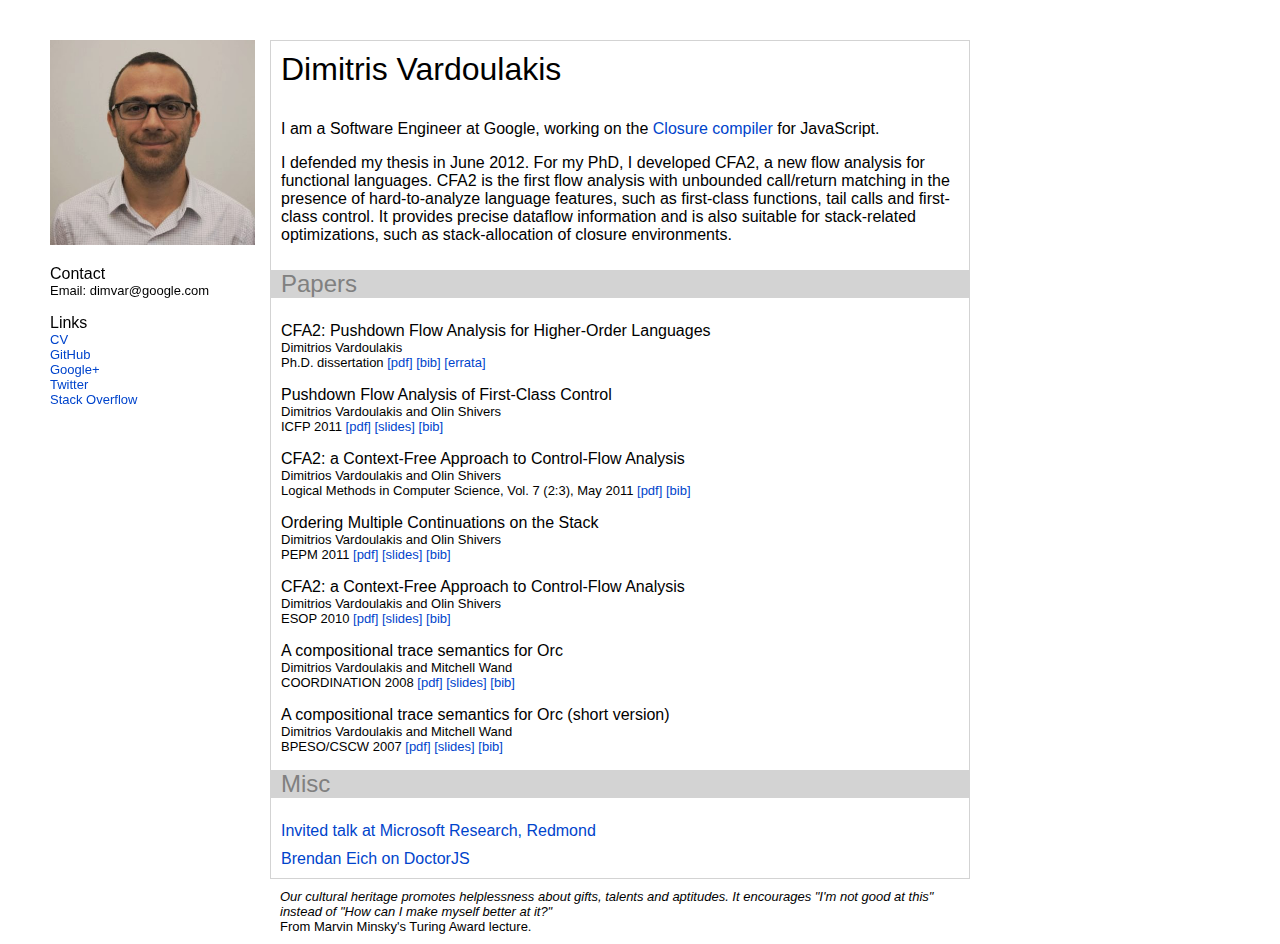
==== index.html @ 7b69be5a "Moving homepage from ccs to github." ====
<!DOCTYPE html>
<html>
  <head>
    <title>Dimitris Vardoulakis - Northeastern University</title>
    <link rel="stylesheet" href="homepage.css">
  </head>
  <body>
    <span id="leftcol">
      <img src="dimvar.jpg" height="205" width="205"/>

      <div id="contactinfo">
        <div class="leftcoltitle">Contact</div>
        <div id="emailbox">Email:<span id="email"></span></div>
      </div>

      <div id="links">
        <div class="leftcoltitle">Links</div>
        <a class="mylink" href="cv.html">CV</a>
        <a class="mylink" href="http://github.com/dimvar">GitHub</a>
        <a class="mylink" href="https://plus.google.com/117272029222335279866">
          Google+
        </a>
        <a class="mylink" href="http://twitter.com/dimvar">Twitter</a>
        <a class="mylink" href="http://stackoverflow.com/users/308750/dimvar">
          Stack Overflow
        </a>
      </div>
    </span>

    <span id="rightcol">
      <div id="main">

        <div id="shortbio">
          <div id="titlename">Dimitris Vardoulakis</div>
          <p>
            I am a Software Engineer at Google, working on the 
            <a href="https://developers.google.com/closure/compiler/">
              Closure compiler
            </a>
            for JavaScript.
          </p>
          <p>
            I defended my thesis in June 2012.
            For my PhD, I developed CFA2, a new flow analysis for functional 
            languages. CFA2 is the first flow analysis with unbounded call/return
            matching in the presence of hard-to-analyze language features, such as
            first-class functions, tail calls and first-class control.
            It provides precise dataflow information and is also suitable for
            stack-related optimizations, such as stack-allocation of closure 
            environments.
          </p>
        </div>

        <div id="papers">
          <div id="rightcoltitle">Papers</div>
          <div class="paper">
            <div class="title">
              CFA2: Pushdown Flow Analysis for Higher-Order Languages
            </div>
            <div class="authors">
              Dimitrios Vardoulakis
            </div>
            <div class="info">
              Ph.D. dissertation
              <a href="papers/diss.pdf">[pdf]</a>
              <a href="papers/diss-bib">[bib]</a>
              <a href="papers/diss-errata.txt">[errata]</a>
            </div>
          </div>

          <div class="paper">
            <div class="title">
              Pushdown Flow Analysis of First-Class Control
            </div>
            <div class="authors">
              Dimitrios Vardoulakis and Olin Shivers
            </div>
            <div class="info">
              ICFP 2011
              <a href="papers/cfa2-1st-class.pdf">[pdf]</a>
              <a href="papers/cfa2-1st-class-slides.pdf">[slides]</a>
              <a href="papers/cfa2-1st-class-bib">[bib]</a>
            </div>
          </div>

          <div class="paper">
            <div class="title">
              CFA2: a Context-Free Approach to Control-Flow Analysis
            </div>
            <div class="authors">
              Dimitrios Vardoulakis and Olin Shivers
            </div>
            <div class="info">
              Logical Methods in Computer Science, Vol. 7 (2:3), May 2011
              <a href="http://arxiv.org/pdf/1102.3676">[pdf]</a>
              <a href="papers/cfa2-lmcs-bib">[bib]</a>
            </div>
          </div>

          <div class="paper">
            <div class="title">
              Ordering Multiple Continuations on the Stack
            </div>
            <div class="authors">
              Dimitrios Vardoulakis and Olin Shivers
            </div>
            <div class="info">
              PEPM 2011
	      <a href="papers/rcps-NU-CCIS-11-01.pdf">[pdf]</a>
              <a href="papers/rcps-pepm11-slides.pdf">[slides]</a>
              <a href="papers/rcps-pepm11-bib">[bib]</a>
            </div>
          </div>

          <div class="paper">
            <div class="title">
              CFA2: a Context-Free Approach to Control-Flow Analysis
            </div>
            <div class="authors">
              Dimitrios Vardoulakis and Olin Shivers
            </div>
            <div class="info">
              ESOP 2010
              <a href="papers/cfa2-NU-CCIS-10-01.pdf">[pdf]</a>
              <a href="papers/cfa2-esop-slides.pdf">[slides]</a>
              <a href="papers/cfa2-esop-bib">[bib]</a>
            </div>
          </div>

          <div class="paper">
            <div class="title">
              A compositional trace semantics for Orc
            </div>
            <div class="authors">
              Dimitrios Vardoulakis and Mitchell Wand
            </div>
            <div class="info">
              COORDINATION 2008
              <a href="papers/orc-coord.pdf">[pdf]</a>
	      <a href="papers/orc-coord-slides.pdf">[slides]</a>
	      <a href="papers/orc-coord-bib">[bib]</a>
            </div>
          </div>

          <div class="paper">
            <div class="title">
              A compositional trace semantics for Orc (short version)
            </div>
            <div class="authors">
              Dimitrios Vardoulakis and Mitchell Wand
            </div>
            <div class="info">
              BPESO/CSCW 2007
              <a href="papers/orc-bpeso.pdf">[pdf]</a>
              <a href="papers/orc-bpeso-slides.pdf">[slides]</a>
	      <a href="papers/orc-bpeso-bib">[bib]</a>
            </div>
          </div>
        </div>

        <div id="misc">
          <div id="rightcoltitle">Misc</div>
          <div class="miscitem">
            <a href="http://research.microsoft.com/apps/video/dl.aspx?id=151000&l=i">
              Invited talk at Microsoft Research, Redmond
            </a>
          </div>
          <div class="miscitem">
            <a href="http://brendaneich.com/2010/08/static-analysis-ftw">
              Brendan Eich on DoctorJS
            </a>
          </div>
        </div>

      </div>

      <div id="bottom">
        <div id="minskyquote">
          Our cultural heritage promotes helplessness about gifts, talents and
          aptitudes. It encourages "I'm not good at this" instead of "How can I
          make myself better at it?"
        </div>
        <div>
          From Marvin Minsky's Turing Award lecture.
        </div>
      </div>
    </span>

    <script type="text/javascript" src="homepage.js"></script>
    <!-- start of google analytics code -->
    <script type="text/javascript">
      var gaJsHost = (("https:" == document.location.protocol) ?
                      "https://ssl." : "http://www.");
       document.write(unescape("%3Cscript src='" + gaJsHost + "google-analytics.com/ga.js' type='text/javascript'%3E%3C/script%3E"));
    </script>
    <script type="text/javascript">
       try {
         var pageTracker = _gat._getTracker("UA-9268577-1");
         pageTracker._trackPageview();
       }
       catch(err) {}
    </script>
    <!-- end of google analytics code -->
  </body>
</html>
---- homepage.css ----
body {
    font-family: sans-serif;
}

a:link, a:visited {
    color: #0044CC;
    text-decoration: none;
}

#leftcol {
    position: fixed;
    top: 40px;
    left: 50px;
    width: 220px;
}

#contactinfo {
    padding-top: 1em;
    padding-bottom: 1em;
}

#emailbox, .mylink {
    font-size: small;
}

.mylink {
    display: block;
}

#rightcol {
    position: absolute;
    top: 40px;
    left: 270px;
    width: 700px;
}

#main {
    border: solid 1px lightgray;
}

#titlename {
    font-size: xx-large;
    margin-bottom: 1em;
}

#shortbio {
    padding: 10px;
}

#rightcoltitle {
    font-size: x-large;
    color: gray;
    margin-bottom: 1em;
    background-color: lightgray;
    padding-left: 10px;
}

.paper {
    padding-left: 10px;
    margin-bottom: 1em;
}

.paper .authors, .paper .info {
    font-size: small;
}

.miscitem {
    padding-left: 10px;
    margin-bottom: 10px;
}

#bottom {
    font-size: small;
    padding: 10px;
}

#minskyquote {
    font-style: italic;
}
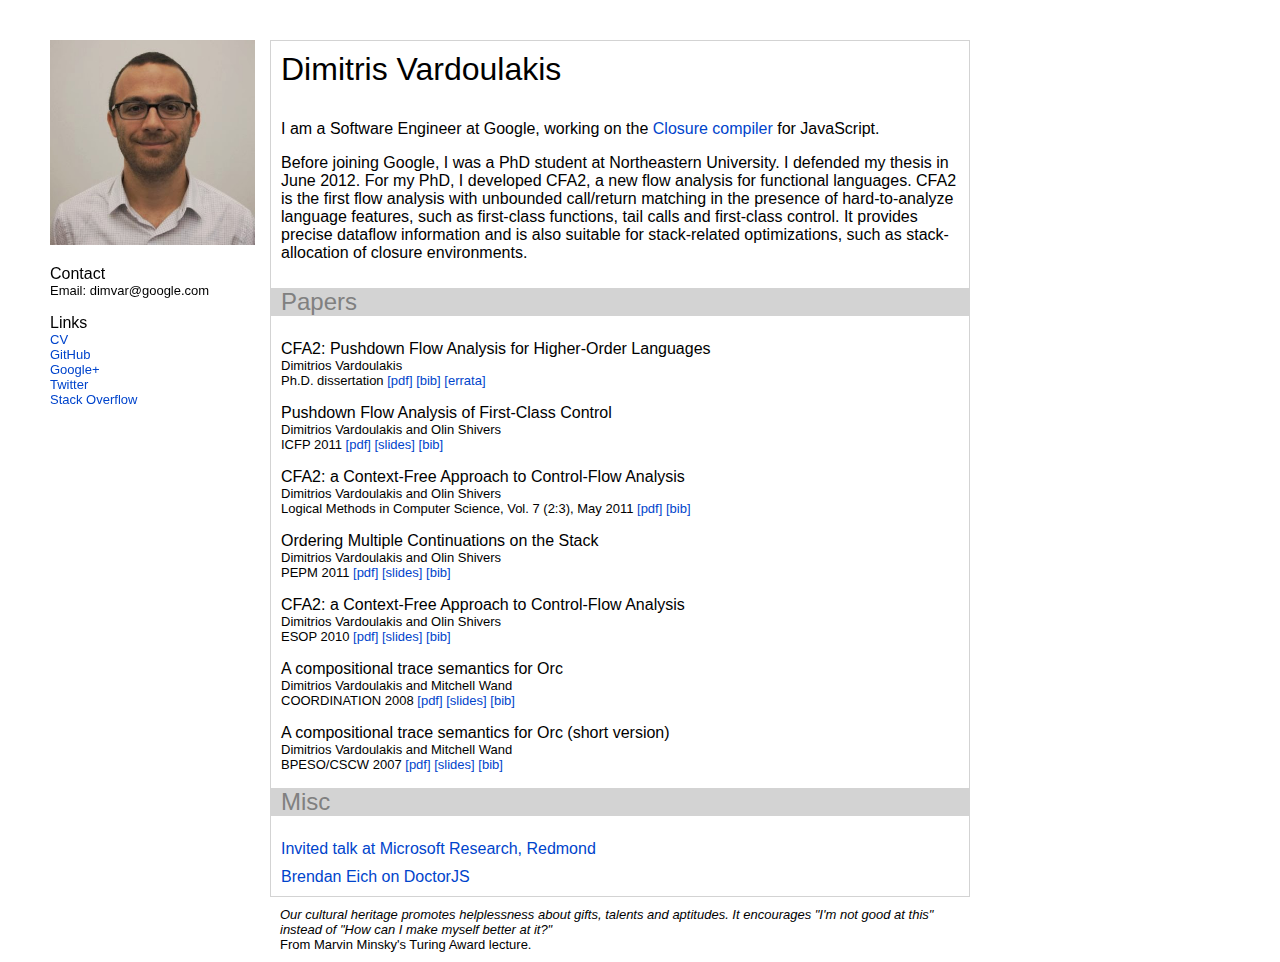
==== commit 05bdc529: "foo" ====
--- a/index.html
+++ b/index.html
@@ -1,7 +1,7 @@
 <!DOCTYPE html>
 <html>
   <head>
-    <title>Dimitris Vardoulakis - Northeastern University</title>
+    <title>Dimitris Vardoulakis</title>
     <link rel="stylesheet" href="homepage.css">
   </head>
   <body>
@@ -40,11 +40,14 @@
             for JavaScript.
           </p>
           <p>
+            Before joining Google, I was a PhD student at Northeastern
+            University.
             I defended my thesis in June 2012.
             For my PhD, I developed CFA2, a new flow analysis for functional 
-            languages. CFA2 is the first flow analysis with unbounded call/return
-            matching in the presence of hard-to-analyze language features, such as
-            first-class functions, tail calls and first-class control.
+            languages. CFA2 is the first flow analysis with unbounded
+            call/return matching in the presence of hard-to-analyze language
+            features, such as first-class functions, tail calls and first-class
+            control.
             It provides precise dataflow information and is also suitable for
             stack-related optimizations, such as stack-allocation of closure 
             environments.
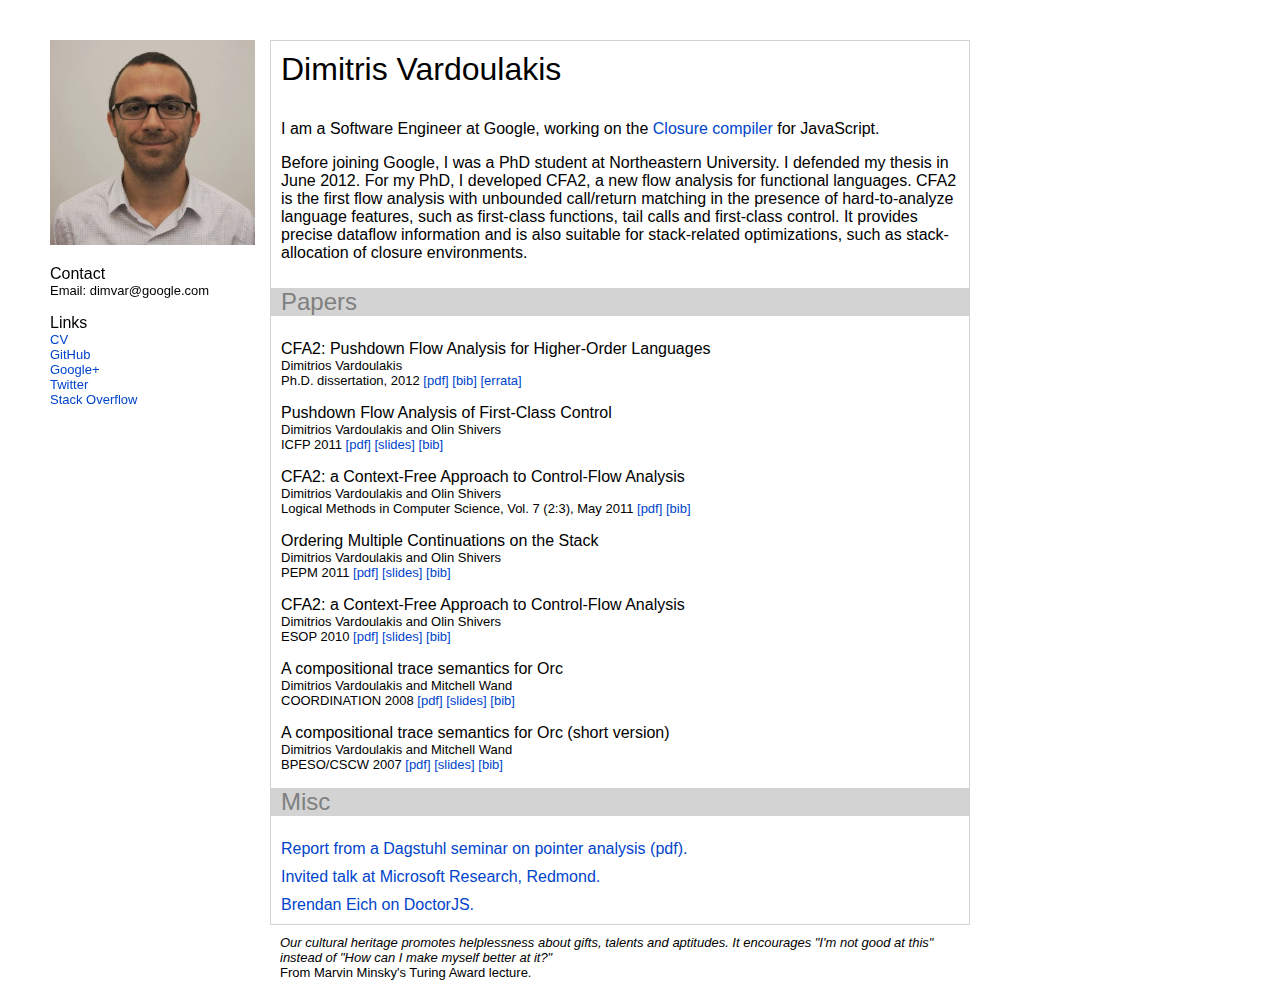
==== commit 1cfcd90f: "Link to Dagstuhl report" ====
--- a/index.html
+++ b/index.html
@@ -64,7 +64,7 @@
               Dimitrios Vardoulakis
             </div>
             <div class="info">
-              Ph.D. dissertation
+              Ph.D. dissertation, 2012
               <a href="papers/diss.pdf">[pdf]</a>
               <a href="papers/diss-bib">[bib]</a>
               <a href="papers/diss-errata.txt">[errata]</a>
@@ -164,13 +164,18 @@
         <div id="misc">
           <div id="rightcoltitle">Misc</div>
           <div class="miscitem">
+            <a href="papers/dagstuhl-pointer-analysis-report.pdf">
+              Report from a Dagstuhl seminar on pointer analysis (pdf).
+            </a>
+          </div>
+          <div class="miscitem">
             <a href="http://research.microsoft.com/apps/video/dl.aspx?id=151000&l=i">
-              Invited talk at Microsoft Research, Redmond
+              Invited talk at Microsoft Research, Redmond.
             </a>
           </div>
           <div class="miscitem">
             <a href="http://brendaneich.com/2010/08/static-analysis-ftw">
-              Brendan Eich on DoctorJS
+              Brendan Eich on DoctorJS.
             </a>
           </div>
         </div>
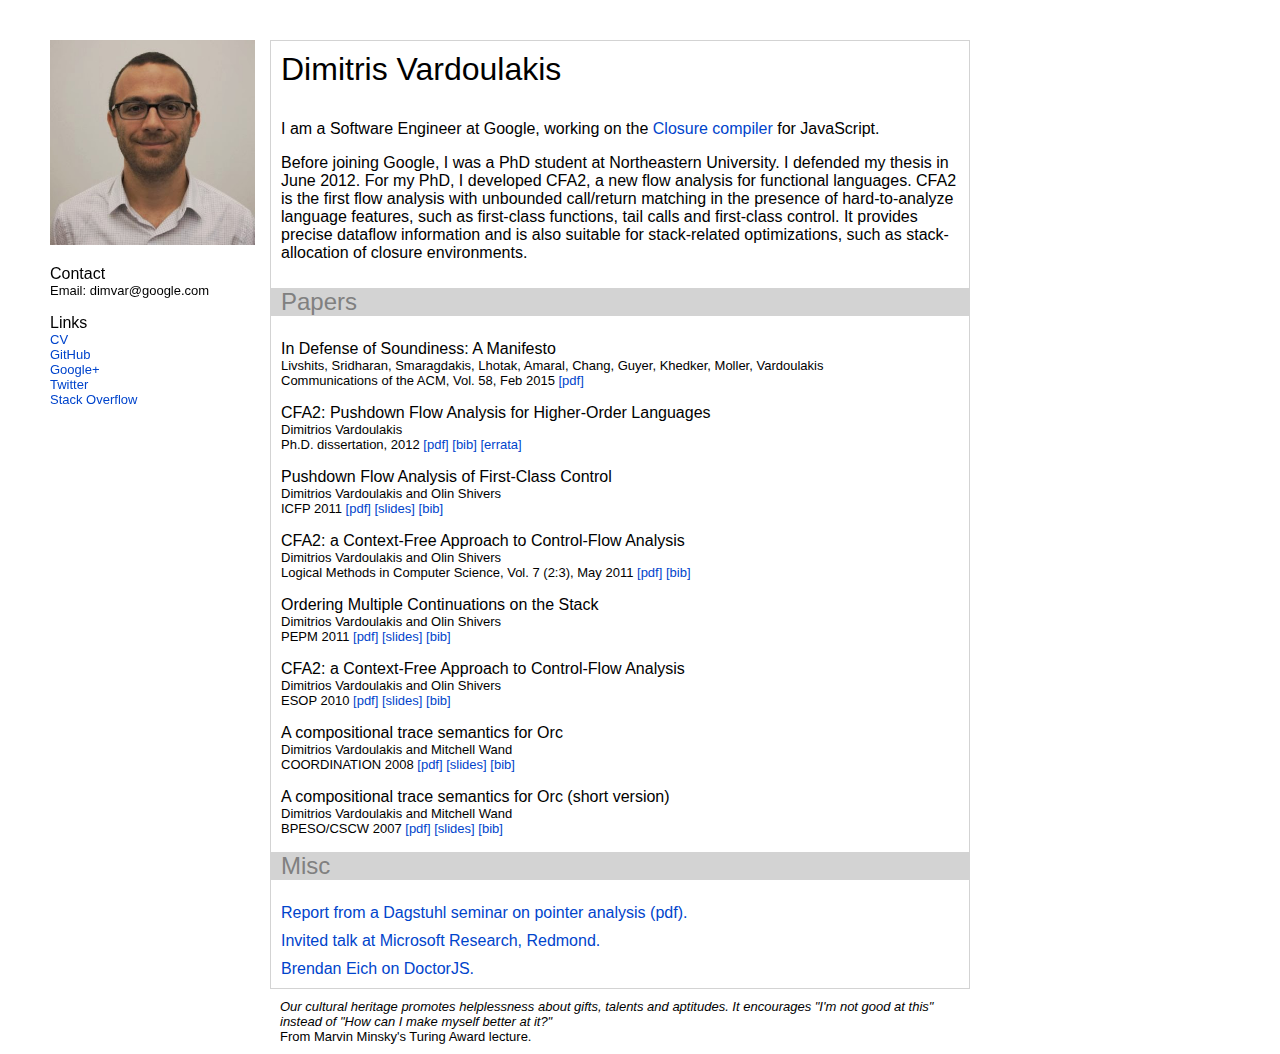
==== commit 0ac1cd20: "Added soundiness paper." ====
--- a/index.html
+++ b/index.html
@@ -17,7 +17,7 @@
         <div class="leftcoltitle">Links</div>
         <a class="mylink" href="cv.html">CV</a>
         <a class="mylink" href="http://github.com/dimvar">GitHub</a>
-        <a class="mylink" href="https://plus.google.com/117272029222335279866">
+        <a class="mylink" href="https://www.google.com/+DimitrisVardoulakis">
           Google+
         </a>
         <a class="mylink" href="http://twitter.com/dimvar">Twitter</a>
@@ -56,6 +56,20 @@
 
         <div id="papers">
           <div id="rightcoltitle">Papers</div>
+          <div class="paper">
+            <div class="title">
+              In Defense of Soundiness: A Manifesto
+            </div>
+            <div class="authors">
+              Livshits, Sridharan, Smaragdakis, Lhotak, Amaral,
+              Chang, Guyer, Khedker, Moller, Vardoulakis
+            </div>
+            <div class="info">
+              Communications of the ACM, Vol. 58, Feb 2015
+              <a href="papers/soundiness-preprint.pdf">[pdf]</a>
+            </div>
+          </div>
+
           <div class="paper">
             <div class="title">
               CFA2: Pushdown Flow Analysis for Higher-Order Languages
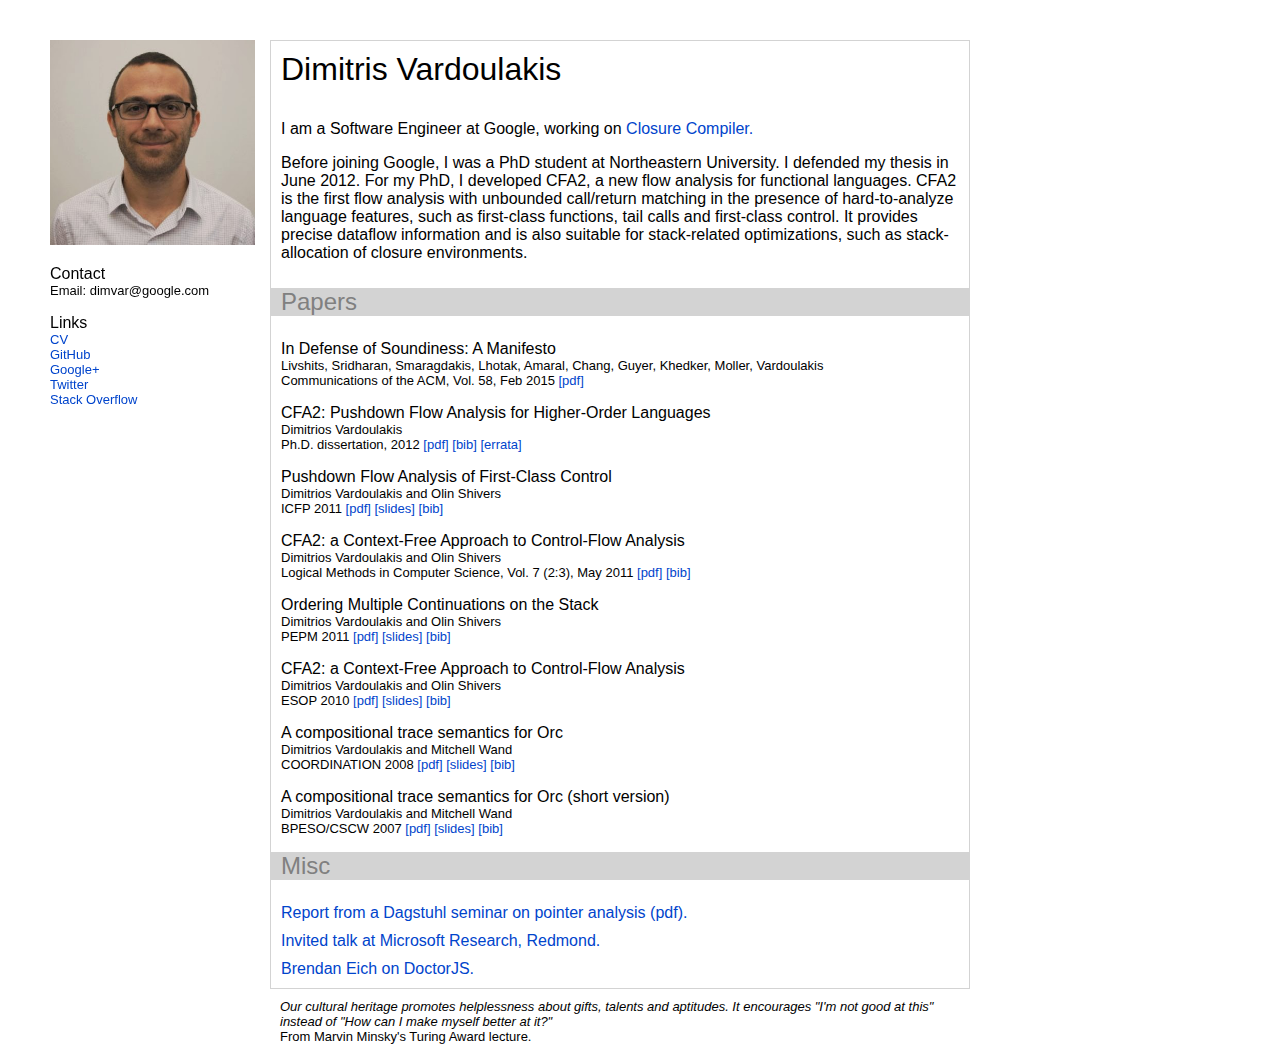
==== commit 4b4f3440: "Updated link to closure compiler." ====
--- a/index.html
+++ b/index.html
@@ -33,11 +33,10 @@
         <div id="shortbio">
           <div id="titlename">Dimitris Vardoulakis</div>
           <p>
-            I am a Software Engineer at Google, working on the 
-            <a href="https://developers.google.com/closure/compiler/">
-              Closure compiler
-            </a>
-            for JavaScript.
+            I am a Software Engineer at Google, working on 
+            <a href="https://github.com/google/closure-compiler">
+              Closure Compiler.
+            </a>
           </p>
           <p>
             Before joining Google, I was a PhD student at Northeastern
